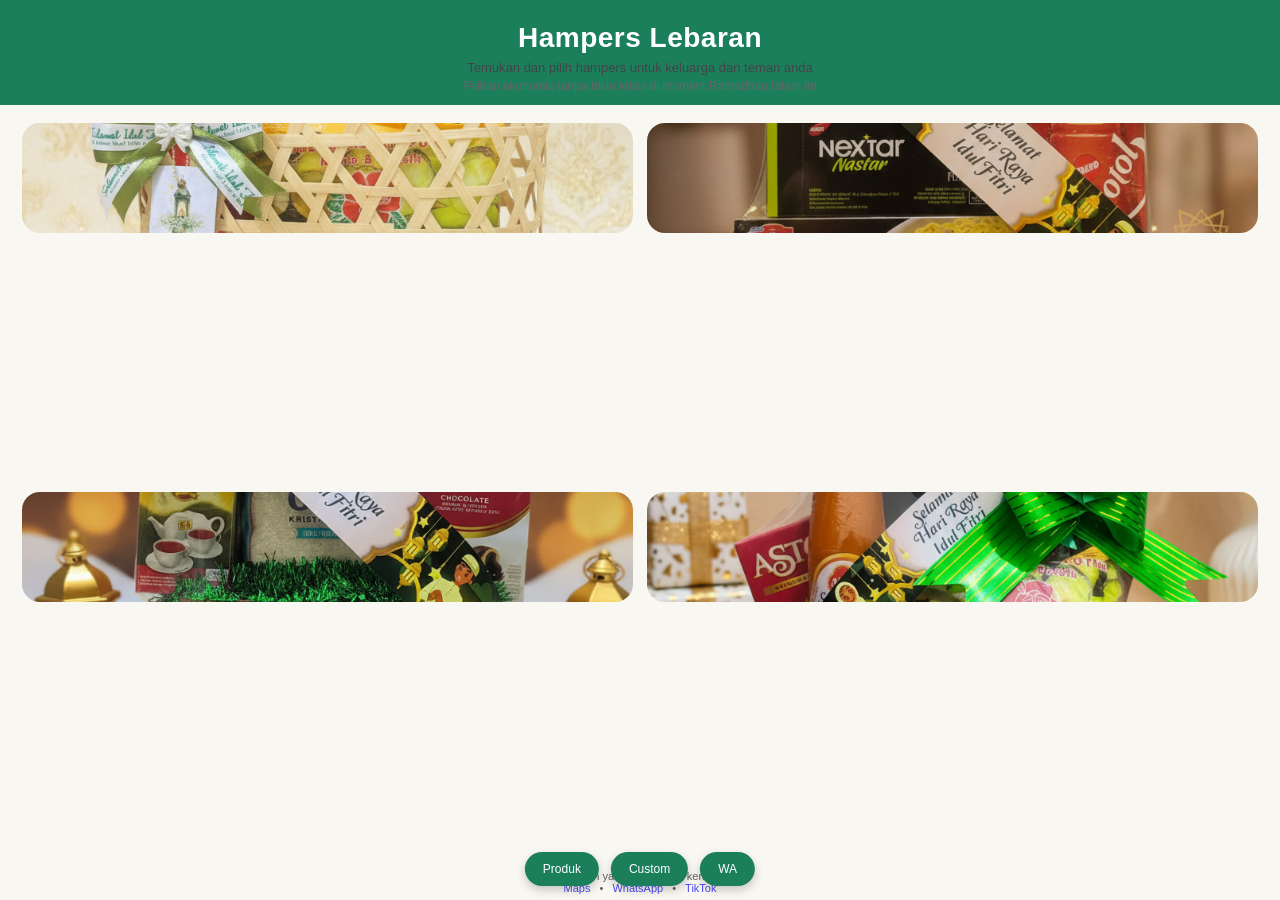
==== index.html @ 0e6c4904 "Update index.html" ====
<!DOCTYPE html>
<html lang="id">
<head>
<meta charset="UTF-8">
<meta name="viewport" content="width=device-width, initial-scale=1">
<title>Hampers Lebaran</title>
<link rel="stylesheet" href="assets/css/style.css">

<style>
/* ===== HOME EXTRA MINIMAL ===== */
.home-minimal{
min-height:100vh;
display:flex;
flex-direction:column;
background:#f9f7f2;
}

/* HEADER DOMINAN */
.hero-minimal{
text-align:center;
padding:22px 16px 12px;
}
.hero-minimal h1{
font-size:28px;
margin:0;
letter-spacing:.5px;
}
.hero-minimal h2{
font-size:13px;
font-weight:normal;
margin:6px 0 4px;
color:#444;
}
.hero-minimal p{
font-size:12px;
color:#666;
margin:0;
}

/* GRID SANGAT MINIMAL (BODY ONLY) */
.grid-minimal{
flex:1;
display:grid;
grid-template-columns:1fr 1fr;
gap:14px;
padding:18px 22px;
}
.grid-minimal .item{
height:110px;
border-radius:18px;
overflow:hidden;
background:#ddd;
}
.grid-minimal img{
width:100%;
height:100%;
object-fit:cover;
}

/* OVERLAY ZOOM */
#zoomOverlay{
position:fixed;
inset:0;
background:#000;
display:none;
align-items:center;
justify-content:center;
z-index:99;
}
#zoomOverlay img{
max-width:100%;
max-height:100%;
}

/* FLOAT ACTION */
.fab{
position:fixed;
bottom:14px;
left:50%;
transform:translateX(-50%);
display:flex;
gap:12px;
z-index:20;
}
.fab a{
background:#1b7f5c;
color:#fff;
padding:10px 18px;
border-radius:24px;
font-size:12px;
text-decoration:none;
box-shadow:0 4px 10px rgba(0,0,0,.2);
}

/* FOOTER SUPER RINGKAS */
.footer-minimal{
text-align:center;
font-size:11px;
padding:6px;
opacity:.7;
}
.footer-minimal a{
margin:0 6px;
text-decoration:none;
}
</style>
</head>

<body class="home-minimal">

<!-- HEADER -->
<header class="hero-minimal">
  <h1>Hampers Lebaran</h1>
  <h2>Temukan dan pilih hampers untuk keluarga dan teman anda</h2>
  <p>Pilihan ekonomis tanpa bikin krisis di moment Ramadhan tahun ini</p>
</header>

<!-- GRID BODY -->
<section class="grid-minimal">
  <div class="item" data-link="produk/hampers-hemat.html">
    <img src="assets/img/hampers-1.jpg" alt="Hampers Hemat">
  </div>
  <div class="item" data-link="produk/hampers-lengkap.html">
    <img src="assets/img/hampers-2.jpg" alt="Hampers Lengkap">
  </div>
  <div class="item" data-link="produk/hampers-spesial.html">
    <img src="assets/img/hampers-3.jpg" alt="Hampers Spesial">
  </div>
  <div class="item" data-link="produk/custom.html">
    <img src="assets/img/hampers-4.jpg" alt="Custom Hampers">
  </div>
</section>

<!-- FLOAT ACTION -->
<div class="fab">
  <a href="produk/hampers-hemat.html">Produk</a>
  <a href="produk/custom.html">Custom</a>
  <a href="https://wa.me/62895339847320">WA</a>
</div>

<!-- FOOTER -->
<footer class="footer-minimal">
  Pilihlah pilihan yang tepat untuk kerabat anda <br>
  <a href="LINK_MAPS">Maps</a> •
  <a href="https://wa.me/62895339847320">WhatsApp</a> •
  <a href="LINK_TIKTOK">TikTok</a>
</footer>

<!-- ZOOM OVERLAY -->
<div id="zoomOverlay">
  <img id="zoomImg">
</div>

<script>
const items = document.querySelectorAll('.grid-minimal .item');
const overlay = document.getElementById('zoomOverlay');
const zoomImg = document.getElementById('zoomImg');
let targetLink = '';

items.forEach(item => {
  item.addEventListener('click', () => {
    targetLink = item.dataset.link;
    zoomImg.src = item.querySelector('img').src;
    overlay.style.display = 'flex';
  });
});

overlay.addEventListener('click', () => {
  if (targetLink) {
    window.location.href = targetLink;
  }
});
</script>

</body>
</html>
---- assets/css/style.css ----
/* =========================
   RESET & GLOBAL
========================= */
*{
  box-sizing:border-box;
}

body{
  margin:0;
  font-family:Arial, Helvetica, sans-serif;
  background:#f9f7f2;
  color:#222;
}

/* =========================
   GLOBAL COMPONENT
========================= */
header{
  background:#1b7f5c;
  color:#fff;
  padding:20px;
  text-align:center;
}

section{
  padding:16px;
}

.card,
.product{
  background:#fff;
  padding:16px;
  border-radius:14px;
  margin-bottom:12px;
  box-shadow:0 2px 6px rgba(0,0,0,.06);
}

.price{
  font-weight:bold;
  color:#1b7f5c;
  margin:6px 0;
}

input,
textarea{
  width:100%;
  margin-top:8px;
  padding:10px;
  border-radius:10px;
  border:1px solid #ddd;
  font-size:14px;
}

button,
.cta{
  display:block;
  background:#1b7f5c;
  color:#fff;
  padding:12px;
  text-align:center;
  border-radius:12px;
  text-decoration:none;
  margin-top:10px;
  border:none;
  font-size:14px;
}

/* =========================
   FLOATING WHATSAPP
========================= */
.floating-wa{
  position:fixed;
  bottom:16px;
  right:16px;
  background:#25d366;
  color:#fff;
  padding:14px;
  border-radius:30px;
  text-decoration:none;
  font-size:18px;
  z-index:50;
}

/* =========================
   HOME (1 SCREEN)
========================= */
.home{
  height:100vh;
  display:flex;
  flex-direction:column;
  overflow:hidden;
}

/* HERO */
.hero{
  text-align:center;
  padding:10px 10px 6px;
}

.hero-img{
  width:70px;
  height:70px;
  border-radius:16px;
  object-fit:cover;
  margin:0 auto 6px;
}

.hero h1{
  font-size:20px;
  margin:4px 0;
}

.hero h2{
  font-size:13px;
  font-weight:normal;
  margin:2px 0;
}

.hero p{
  font-size:12px;
  color:#555;
  margin:4px 0;
}

.hero-actions{
  display:flex;
  justify-content:center;
  gap:10px;
  margin-top:6px;
}

.icon-btn{
  background:#1b7f5c;
  color:#fff;
  padding:6px 14px;
  border-radius:20px;
  font-size:12px;
  text-decoration:none;
}

/* GRID PRODUK */
.grid{
  flex:1;
  display:grid;
  grid-template-columns:1fr 1fr;
  grid-template-rows:1fr 1fr;
  gap:6px;
  padding:6px;
}

.card-img{
  position:relative;
  overflow:hidden;
  border-radius:14px;
}

.card-img img{
  width:100%;
  height:100%;
  object-fit:cover;
  cursor:pointer;
  transition:transform .3s ease;
}

/* =========================
   GALLERY (HALAMAN LAIN)
========================= */
.gallery{
  display:grid;
  grid-template-columns:repeat(2,1fr);
  gap:10px;
  padding:16px;
}

.img-card{
  position:relative;
  overflow:hidden;
  border-radius:14px;
}

.img-card img{
  width:100%;
  height:100%;
  object-fit:cover;
  transition:transform .3s ease;
  cursor:pointer;
}

/* ZOOM STATE */
.img-card.zoom img{
  transform:scale(1.4);
}

/* =========================
   FULLSCREEN IMAGE
========================= */
#overlay{
  position:fixed;
  inset:0;
  background:#000;
  display:none;
  align-items:center;
  justify-content:center;
  z-index:99;
}

#overlay img{
  max-width:100%;
  max-height:100%;
}

/* =========================
   FOOTER HOME
========================= */
.footer{
  text-align:center;
  font-size:11px;
  padding:6px;
}

.footer-icons a{
  margin:0 8px;
  font-size:18px;
  text-decoration:none;
}

/* =========================
   PRODUCT PAGE
========================= */
.product-header{
  text-align:center;
  padding:16px;
}

.product-header h1{
  margin:0;
  font-size:20px;
}

.product-header p{
  margin:4px 0 0;
  font-weight:bold;
  color:#1b7f5c;
}

/* =========================
   SLIDER PRODUK
========================= */
.slider{
  display:flex;
  overflow-x:auto;
  scroll-snap-type:x mandatory;
}

.slider img{
  min-width:100%;
  height:260px;
  object-fit:cover;
  scroll-snap-align:center;
}

/* =========================
   CUSTOM HAMPERS
========================= */
label{
  display:block;
  margin:6px 0;
  font-size:14px;
}
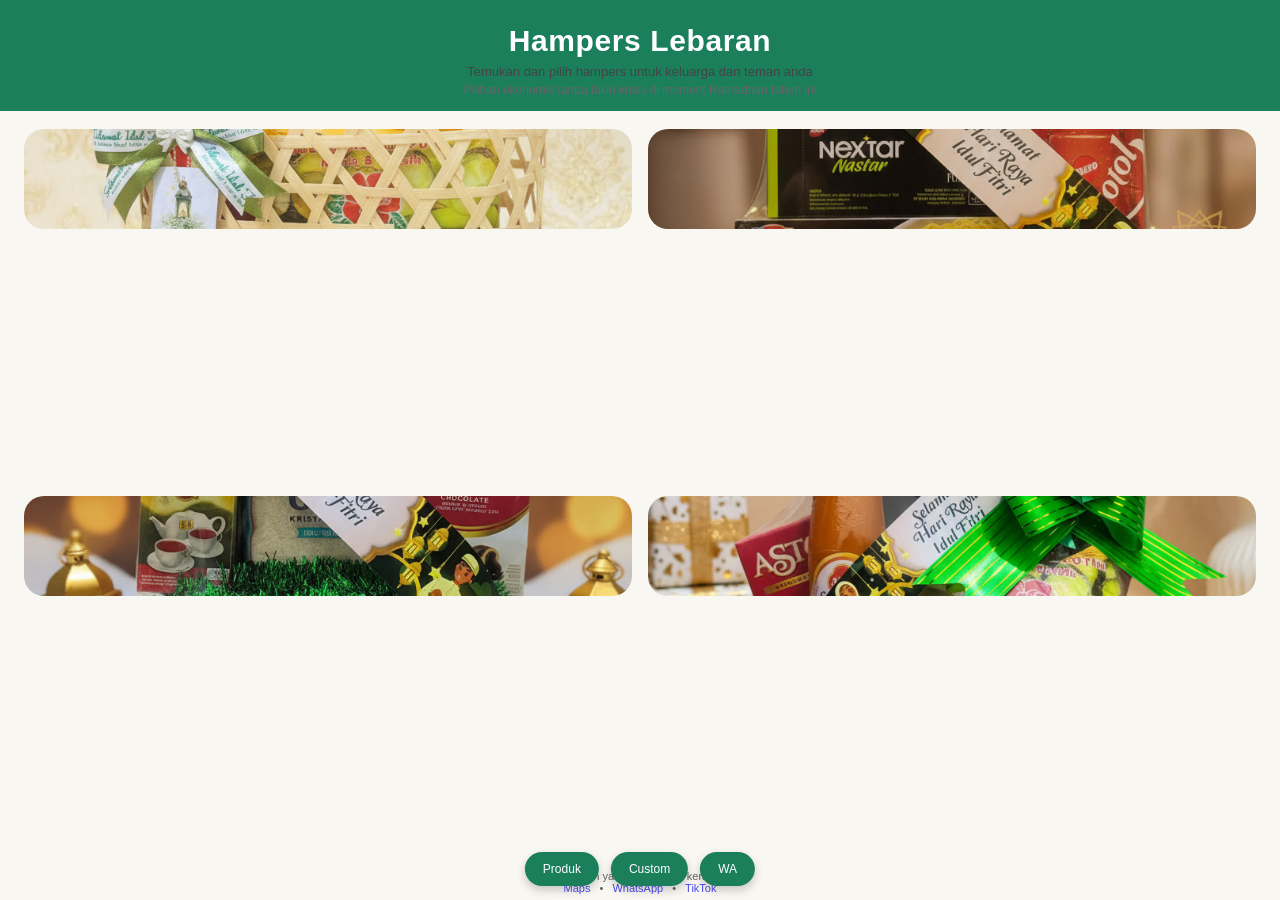
==== commit ccafbba6: "Update index.html" ====
--- a/index.html
+++ b/index.html
@@ -7,8 +7,8 @@
 <link rel="stylesheet" href="assets/css/style.css">
 
 <style>
-/* ===== HOME EXTRA MINIMAL ===== */
-.home-minimal{
+/* ===== HOME FINAL (EXTRA MINIMAL) ===== */
+.home-final{
 min-height:100vh;
 display:flex;
 flex-direction:column;
@@ -16,48 +16,48 @@
 }
 
 /* HEADER DOMINAN */
-.hero-minimal{
+.hero-final{
 text-align:center;
-padding:22px 16px 12px;
+padding:24px 16px 14px;
 }
-.hero-minimal h1{
-font-size:28px;
+.hero-final h1{
+font-size:30px;
 margin:0;
-letter-spacing:.5px;
+letter-spacing:.6px;
 }
-.hero-minimal h2{
+.hero-final h2{
 font-size:13px;
 font-weight:normal;
 margin:6px 0 4px;
 color:#444;
 }
-.hero-minimal p{
+.hero-final p{
 font-size:12px;
 color:#666;
 margin:0;
 }
 
-/* GRID SANGAT MINIMAL (BODY ONLY) */
-.grid-minimal{
+/* GRID BODY (KECIL & LEGA) */
+.grid-final{
 flex:1;
 display:grid;
 grid-template-columns:1fr 1fr;
-gap:14px;
-padding:18px 22px;
+gap:16px;
+padding:18px 24px;
 }
-.grid-minimal .item{
-height:110px;
-border-radius:18px;
+.grid-final .item{
+height:100px;
+border-radius:20px;
 overflow:hidden;
 background:#ddd;
 }
-.grid-minimal img{
+.grid-final img{
 width:100%;
 height:100%;
 object-fit:cover;
 }
 
-/* OVERLAY ZOOM */
+/* ZOOM OVERLAY */
 #zoomOverlay{
 position:fixed;
 inset:0;
@@ -92,31 +92,31 @@
 box-shadow:0 4px 10px rgba(0,0,0,.2);
 }
 
-/* FOOTER SUPER RINGKAS */
-.footer-minimal{
+/* FOOTER RINGKAS */
+.footer-final{
 text-align:center;
 font-size:11px;
 padding:6px;
 opacity:.7;
 }
-.footer-minimal a{
+.footer-final a{
 margin:0 6px;
 text-decoration:none;
 }
 </style>
 </head>
 
-<body class="home-minimal">
+<body class="home-final">
 
 <!-- HEADER -->
-<header class="hero-minimal">
+<header class="hero-final">
   <h1>Hampers Lebaran</h1>
   <h2>Temukan dan pilih hampers untuk keluarga dan teman anda</h2>
   <p>Pilihan ekonomis tanpa bikin krisis di moment Ramadhan tahun ini</p>
 </header>
 
 <!-- GRID BODY -->
-<section class="grid-minimal">
+<section class="grid-final">
   <div class="item" data-link="produk/hampers-hemat.html">
     <img src="assets/img/hampers-1.jpg" alt="Hampers Hemat">
   </div>
@@ -139,20 +139,20 @@
 </div>
 
 <!-- FOOTER -->
-<footer class="footer-minimal">
+<footer class="footer-final">
   Pilihlah pilihan yang tepat untuk kerabat anda <br>
   <a href="LINK_MAPS">Maps</a> •
   <a href="https://wa.me/62895339847320">WhatsApp</a> •
   <a href="LINK_TIKTOK">TikTok</a>
 </footer>
 
-<!-- ZOOM OVERLAY -->
+<!-- ZOOM -->
 <div id="zoomOverlay">
   <img id="zoomImg">
 </div>
 
 <script>
-const items = document.querySelectorAll('.grid-minimal .item');
+const items = document.querySelectorAll('.grid-final .item');
 const overlay = document.getElementById('zoomOverlay');
 const zoomImg = document.getElementById('zoomImg');
 let targetLink = '';
@@ -166,9 +166,7 @@
 });
 
 overlay.addEventListener('click', () => {
-  if (targetLink) {
-    window.location.href = targetLink;
-  }
+  if (targetLink) window.location.href = targetLink;
 });
 </script>
 
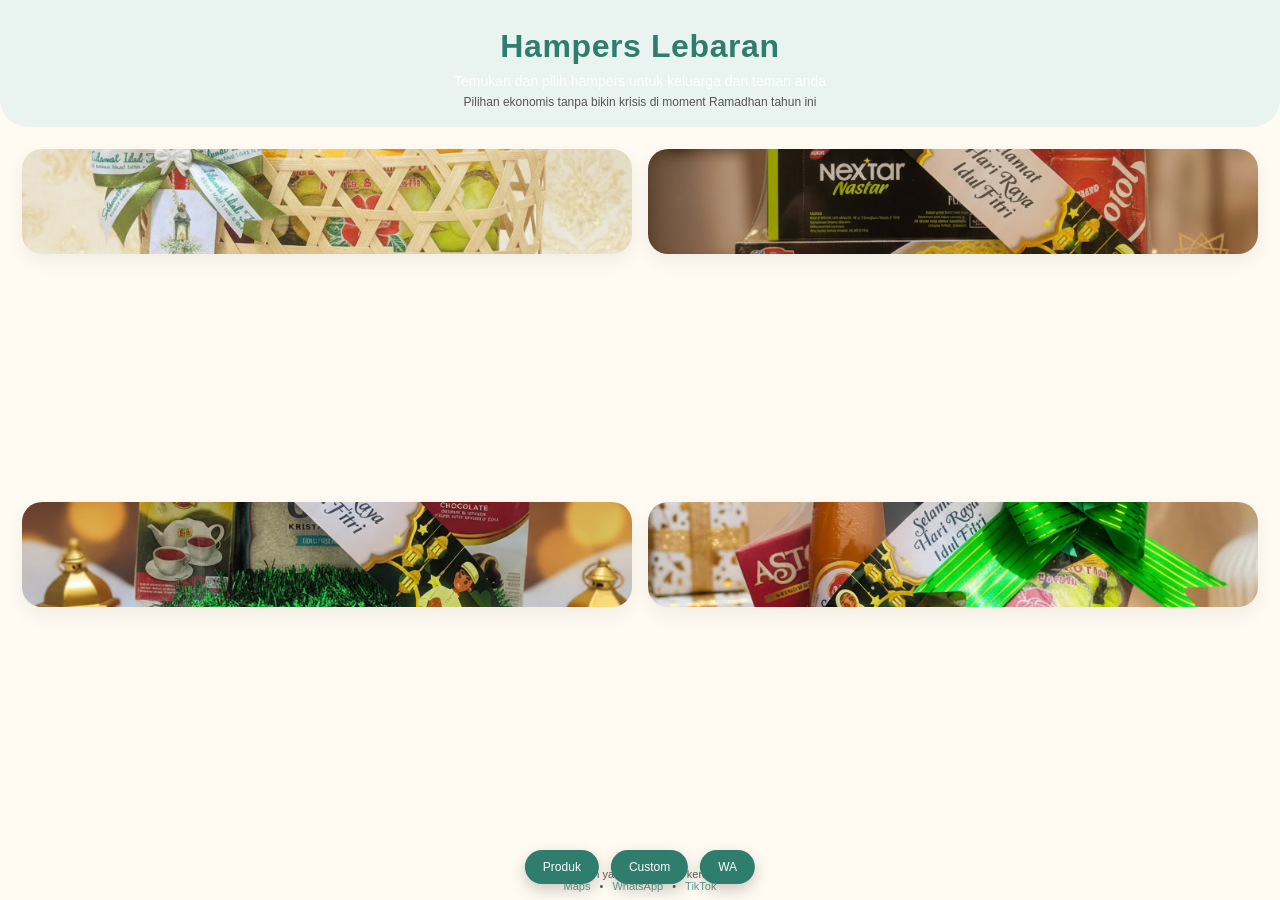
==== commit bd403a9a: "Update index.html" ====
--- a/index.html
+++ b/index.html
@@ -7,116 +7,144 @@
 <link rel="stylesheet" href="assets/css/style.css">
 
 <style>
-/* ===== HOME FINAL (EXTRA MINIMAL) ===== */
-.home-final{
-min-height:100vh;
-display:flex;
-flex-direction:column;
-background:#f9f7f2;
-}
-
-/* HEADER DOMINAN */
-.hero-final{
-text-align:center;
-padding:24px 16px 14px;
-}
-.hero-final h1{
-font-size:30px;
-margin:0;
-letter-spacing:.6px;
-}
-.hero-final h2{
-font-size:13px;
-font-weight:normal;
-margin:6px 0 4px;
-color:#444;
-}
-.hero-final p{
-font-size:12px;
-color:#666;
-margin:0;
-}
-
-/* GRID BODY (KECIL & LEGA) */
-.grid-final{
-flex:1;
-display:grid;
-grid-template-columns:1fr 1fr;
-gap:16px;
-padding:18px 24px;
-}
-.grid-final .item{
-height:100px;
-border-radius:20px;
-overflow:hidden;
-background:#ddd;
-}
-.grid-final img{
-width:100%;
-height:100%;
-object-fit:cover;
-}
-
-/* ZOOM OVERLAY */
+/* ===== THEME COLOR ===== */
+:root{
+  --green:#2f7d6d;
+  --green-soft:#e9f3ef;
+  --cream:#fffaf2;
+  --text:#2b2b2b;
+}
+
+/* ===== HOME LAYOUT ===== */
+body{
+  margin:0;
+  background:var(--cream);
+  color:var(--text);
+}
+
+.home-lebaran{
+  min-height:100vh;
+  display:flex;
+  flex-direction:column;
+}
+
+/* ===== HEADER ===== */
+.hero-lebaran{
+  background:var(--green-soft);
+  text-align:center;
+  padding:28px 18px 18px;
+  border-bottom-left-radius:28px;
+  border-bottom-right-radius:28px;
+}
+
+.hero-lebaran h1{
+  font-size:32px;
+  margin:0;
+  color:var(--green);
+  letter-spacing:.6px;
+}
+
+.hero-lebaran h2{
+  font-size:14px;
+  font-weight:normal;
+  margin:8px 0 6px;
+}
+
+.hero-lebaran p{
+  font-size:12px;
+  color:#555;
+  margin:0;
+}
+
+/* ===== GRID BODY ===== */
+.grid-lebaran{
+  flex:1;
+  display:grid;
+  grid-template-columns:1fr 1fr;
+  gap:16px;
+  padding:22px;
+}
+
+.grid-lebaran .item{
+  height:105px;
+  background:#fff;
+  border-radius:20px;
+  overflow:hidden;
+  box-shadow:0 8px 20px rgba(0,0,0,.06);
+}
+
+.grid-lebaran img{
+  width:100%;
+  height:100%;
+  object-fit:cover;
+}
+
+/* ===== FLOAT ACTION ===== */
+.fab{
+  position:fixed;
+  bottom:16px;
+  left:50%;
+  transform:translateX(-50%);
+  display:flex;
+  gap:12px;
+  z-index:20;
+}
+
+.fab a{
+  background:var(--green);
+  color:#fff;
+  padding:10px 18px;
+  border-radius:24px;
+  font-size:12px;
+  text-decoration:none;
+  box-shadow:0 6px 16px rgba(0,0,0,.2);
+}
+
+/* ===== FOOTER ===== */
+.footer-lebaran{
+  text-align:center;
+  font-size:11px;
+  padding:8px;
+  opacity:.75;
+}
+
+.footer-lebaran a{
+  margin:0 6px;
+  text-decoration:none;
+  color:var(--green);
+}
+
+/* ===== ZOOM OVERLAY ===== */
 #zoomOverlay{
-position:fixed;
-inset:0;
-background:#000;
-display:none;
-align-items:center;
-justify-content:center;
-z-index:99;
-}
+  position:fixed;
+  inset:0;
+  background:#000;
+  display:none;
+  align-items:center;
+  justify-content:center;
+  z-index:99;
+}
+
 #zoomOverlay img{
-max-width:100%;
-max-height:100%;
-}
-
-/* FLOAT ACTION */
-.fab{
-position:fixed;
-bottom:14px;
-left:50%;
-transform:translateX(-50%);
-display:flex;
-gap:12px;
-z-index:20;
-}
-.fab a{
-background:#1b7f5c;
-color:#fff;
-padding:10px 18px;
-border-radius:24px;
-font-size:12px;
-text-decoration:none;
-box-shadow:0 4px 10px rgba(0,0,0,.2);
-}
-
-/* FOOTER RINGKAS */
-.footer-final{
-text-align:center;
-font-size:11px;
-padding:6px;
-opacity:.7;
-}
-.footer-final a{
-margin:0 6px;
-text-decoration:none;
+  max-width:100%;
+  max-height:100%;
 }
 </style>
 </head>
 
-<body class="home-final">
+<body>
+
+<div class="home-lebaran">
 
 <!-- HEADER -->
-<header class="hero-final">
+<header class="hero-lebaran">
   <h1>Hampers Lebaran</h1>
   <h2>Temukan dan pilih hampers untuk keluarga dan teman anda</h2>
   <p>Pilihan ekonomis tanpa bikin krisis di moment Ramadhan tahun ini</p>
 </header>
 
-<!-- GRID BODY -->
-<section class="grid-final">
+<!-- GRID PRODUK -->
+<section class="grid-lebaran">
   <div class="item" data-link="produk/hampers-hemat.html">
     <img src="assets/img/hampers-1.jpg" alt="Hampers Hemat">
   </div>
@@ -131,7 +159,7 @@
   </div>
 </section>
 
-<!-- FLOAT ACTION -->
+<!-- FLOAT BUTTON -->
 <div class="fab">
   <a href="produk/hampers-hemat.html">Produk</a>
   <a href="produk/custom.html">Custom</a>
@@ -139,20 +167,22 @@
 </div>
 
 <!-- FOOTER -->
-<footer class="footer-final">
+<footer class="footer-lebaran">
   Pilihlah pilihan yang tepat untuk kerabat anda <br>
   <a href="LINK_MAPS">Maps</a> •
   <a href="https://wa.me/62895339847320">WhatsApp</a> •
   <a href="LINK_TIKTOK">TikTok</a>
 </footer>
 
+</div>
+
 <!-- ZOOM -->
 <div id="zoomOverlay">
   <img id="zoomImg">
 </div>
 
 <script>
-const items = document.querySelectorAll('.grid-final .item');
+const items = document.querySelectorAll('.grid-lebaran .item');
 const overlay = document.getElementById('zoomOverlay');
 const zoomImg = document.getElementById('zoomImg');
 let targetLink = '';
@@ -166,7 +196,7 @@
 });
 
 overlay.addEventListener('click', () => {
-  if (targetLink) window.location.href = targetLink;
+  if(targetLink) window.location.href = targetLink;
 });
 </script>
 
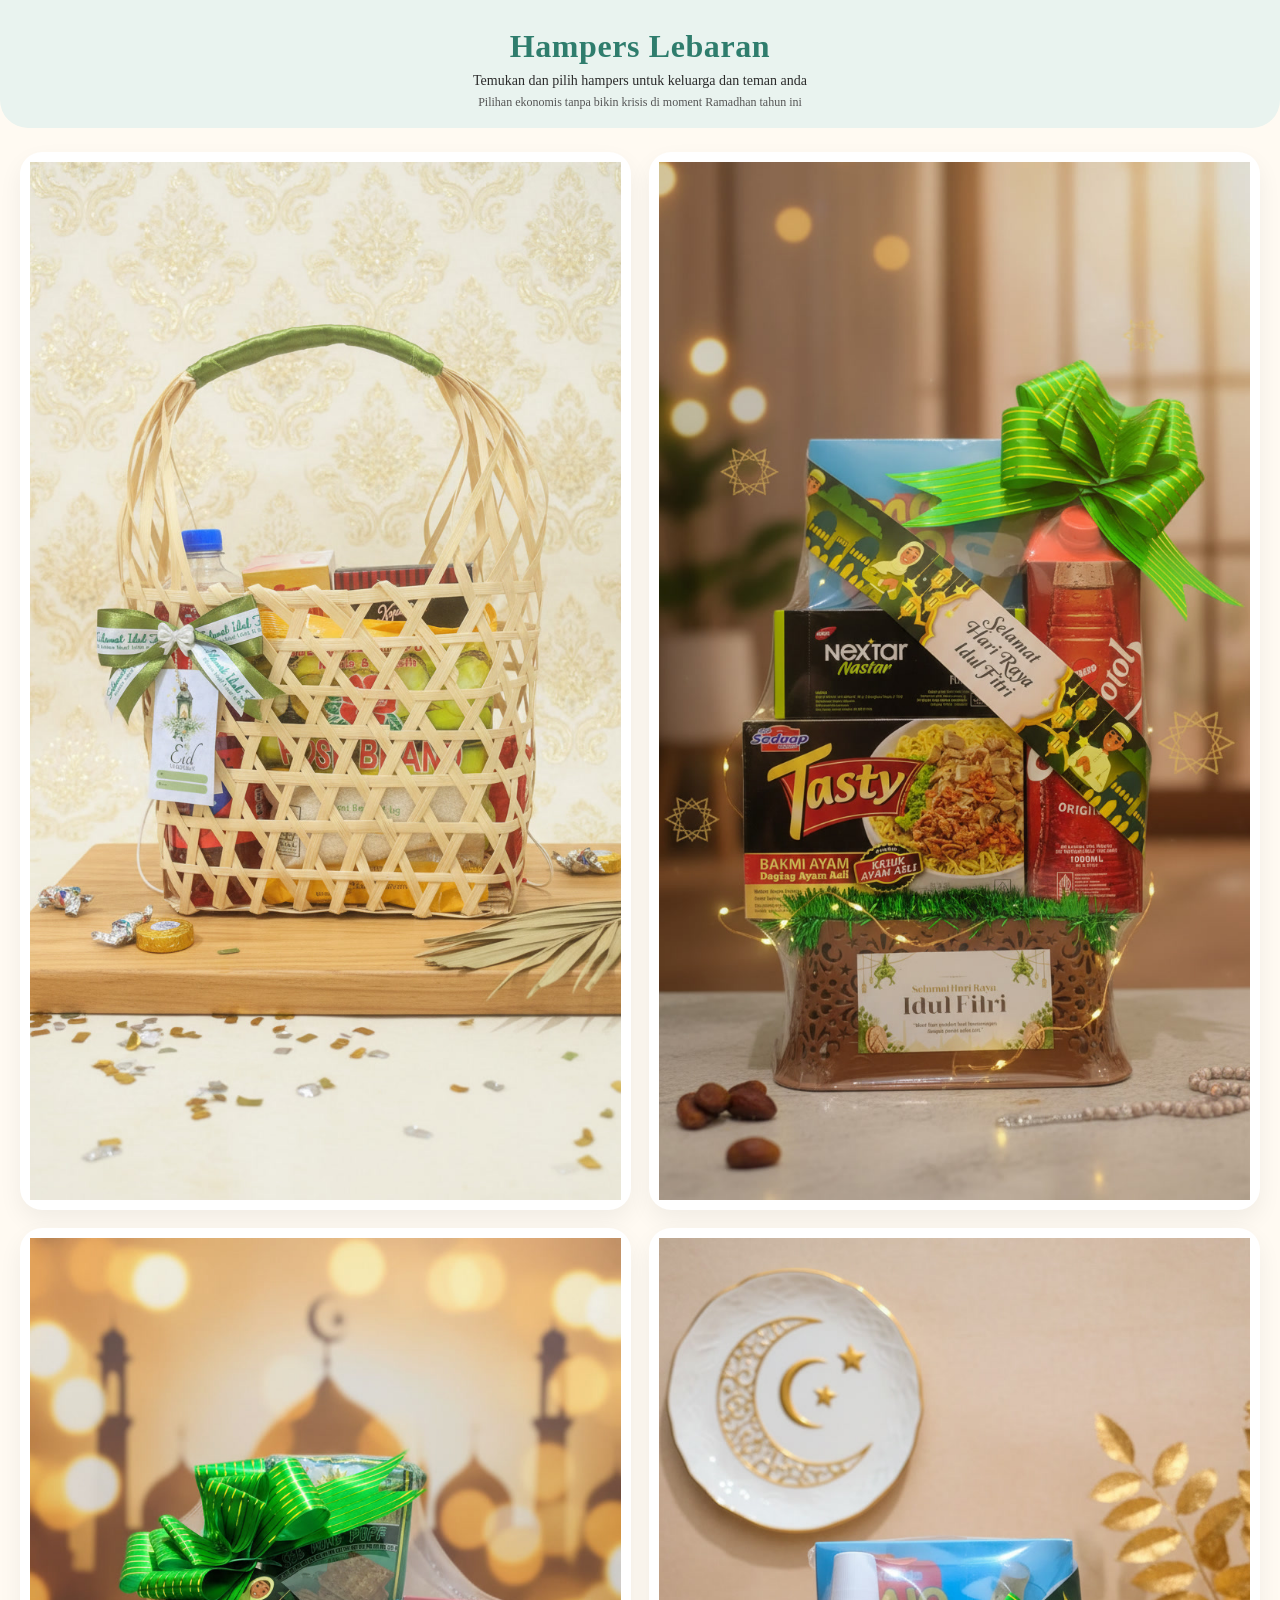
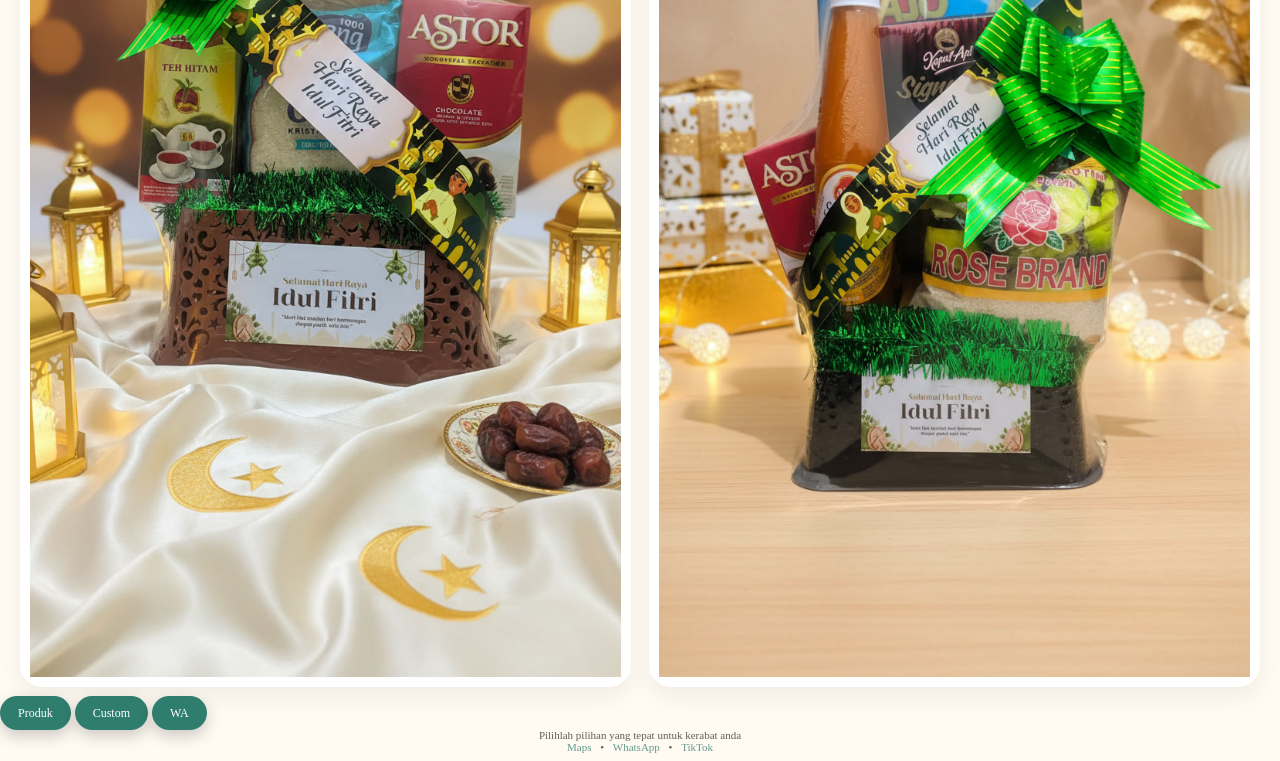
==== commit d1236ce8: "Update index.html" ====
--- a/index.html
+++ b/index.html
@@ -57,27 +57,33 @@
 }
 
 /* ===== GRID BODY ===== */
-.grid-lebaran{
-  flex:1;
-  display:grid;
-  grid-template-columns:1fr 1fr;
-  gap:16px;
-  padding:22px;
-}
-
-.grid-lebaran .item{
-  height:105px;
-  background:#fff;
-  border-radius:20px;
-  overflow:hidden;
-  box-shadow:0 8px 20px rgba(0,0,0,.06);
-}
-
-.grid-lebaran img{
-  width:100%;
-  height:100%;
-  object-fit:cover;
-}
+<section class="grid-lebaran">
+
+  <div class="item" data-link="produk/hampers-hemat.html">
+    <div class="thumb">
+      <img src="assets/img/hampers-1.jpg" alt="Hampers Hemat">
+    </div>
+  </div>
+
+  <div class="item" data-link="produk/hampers-lengkap.html">
+    <div class="thumb">
+      <img src="assets/img/hampers-2.jpg" alt="Hampers Lengkap">
+    </div>
+  </div>
+
+  <div class="item" data-link="produk/hampers-spesial.html">
+    <div class="thumb">
+      <img src="assets/img/hampers-3.jpg" alt="Hampers Spesial">
+    </div>
+  </div>
+
+  <div class="item" data-link="produk/custom.html">
+    <div class="thumb">
+      <img src="assets/img/hampers-4.jpg" alt="Custom Hampers">
+    </div>
+  </div>
+
+</section>
 
 /* ===== FLOAT ACTION ===== */
 .fab{
--- a/assets/css/style.css
+++ b/assets/css/style.css
@@ -1,269 +1,29 @@
-/* =========================
-   RESET & GLOBAL
-========================= */
-*{
-  box-sizing:border-box;
-}
-
-body{
-  margin:0;
-  font-family:Arial, Helvetica, sans-serif;
-  background:#f9f7f2;
-  color:#222;
-}
-
-/* =========================
-   GLOBAL COMPONENT
-========================= */
-header{
-  background:#1b7f5c;
-  color:#fff;
-  padding:20px;
-  text-align:center;
-}
-
-section{
-  padding:16px;
-}
-
-.card,
-.product{
-  background:#fff;
-  padding:16px;
-  border-radius:14px;
-  margin-bottom:12px;
-  box-shadow:0 2px 6px rgba(0,0,0,.06);
-}
-
-.price{
-  font-weight:bold;
-  color:#1b7f5c;
-  margin:6px 0;
-}
-
-input,
-textarea{
-  width:100%;
-  margin-top:8px;
-  padding:10px;
-  border-radius:10px;
-  border:1px solid #ddd;
-  font-size:14px;
-}
-
-button,
-.cta{
-  display:block;
-  background:#1b7f5c;
-  color:#fff;
-  padding:12px;
-  text-align:center;
-  border-radius:12px;
-  text-decoration:none;
-  margin-top:10px;
-  border:none;
-  font-size:14px;
-}
-
-/* =========================
-   FLOATING WHATSAPP
-========================= */
-.floating-wa{
-  position:fixed;
-  bottom:16px;
-  right:16px;
-  background:#25d366;
-  color:#fff;
-  padding:14px;
-  border-radius:30px;
-  text-decoration:none;
-  font-size:18px;
-  z-index:50;
-}
-
-/* =========================
-   HOME (1 SCREEN)
-========================= */
-.home{
-  height:100vh;
-  display:flex;
-  flex-direction:column;
-  overflow:hidden;
-}
-
-/* HERO */
-.hero{
-  text-align:center;
-  padding:10px 10px 6px;
-}
-
-.hero-img{
-  width:70px;
-  height:70px;
-  border-radius:16px;
-  object-fit:cover;
-  margin:0 auto 6px;
-}
-
-.hero h1{
-  font-size:20px;
-  margin:4px 0;
-}
-
-.hero h2{
-  font-size:13px;
-  font-weight:normal;
-  margin:2px 0;
-}
-
-.hero p{
-  font-size:12px;
-  color:#555;
-  margin:4px 0;
-}
-
-.hero-actions{
-  display:flex;
-  justify-content:center;
-  gap:10px;
-  margin-top:6px;
-}
-
-.icon-btn{
-  background:#1b7f5c;
-  color:#fff;
-  padding:6px 14px;
-  border-radius:20px;
-  font-size:12px;
-  text-decoration:none;
-}
-
-/* GRID PRODUK */
-.grid{
+/* ===== GRID MASKOOLIN STYLE ===== */
+.grid-lebaran{
   flex:1;
   display:grid;
   grid-template-columns:1fr 1fr;
-  grid-template-rows:1fr 1fr;
-  gap:6px;
-  padding:6px;
+  gap:18px;
+  padding:24px 20px 16px;
 }
 
-.card-img{
-  position:relative;
-  overflow:hidden;
-  border-radius:14px;
+.grid-lebaran .item{
+  background:#ffffff;
+  border-radius:22px;
+  padding:10px;
+  box-shadow:0 10px 24px rgba(0,0,0,.06);
 }
 
-.card-img img{
+.grid-lebaran .thumb{
+  width:100%;
+  height:78px;           /* PENTING: pendek & rapi */
+  border-radius:16px;
+  overflow:hidden;
+  background:#f2f2f2;
+}
+
+.grid-lebaran img{
   width:100%;
   height:100%;
   object-fit:cover;
-  cursor:pointer;
-  transition:transform .3s ease;
 }
-
-/* =========================
-   GALLERY (HALAMAN LAIN)
-========================= */
-.gallery{
-  display:grid;
-  grid-template-columns:repeat(2,1fr);
-  gap:10px;
-  padding:16px;
-}
-
-.img-card{
-  position:relative;
-  overflow:hidden;
-  border-radius:14px;
-}
-
-.img-card img{
-  width:100%;
-  height:100%;
-  object-fit:cover;
-  transition:transform .3s ease;
-  cursor:pointer;
-}
-
-/* ZOOM STATE */
-.img-card.zoom img{
-  transform:scale(1.4);
-}
-
-/* =========================
-   FULLSCREEN IMAGE
-========================= */
-#overlay{
-  position:fixed;
-  inset:0;
-  background:#000;
-  display:none;
-  align-items:center;
-  justify-content:center;
-  z-index:99;
-}
-
-#overlay img{
-  max-width:100%;
-  max-height:100%;
-}
-
-/* =========================
-   FOOTER HOME
-========================= */
-.footer{
-  text-align:center;
-  font-size:11px;
-  padding:6px;
-}
-
-.footer-icons a{
-  margin:0 8px;
-  font-size:18px;
-  text-decoration:none;
-}
-
-/* =========================
-   PRODUCT PAGE
-========================= */
-.product-header{
-  text-align:center;
-  padding:16px;
-}
-
-.product-header h1{
-  margin:0;
-  font-size:20px;
-}
-
-.product-header p{
-  margin:4px 0 0;
-  font-weight:bold;
-  color:#1b7f5c;
-}
-
-/* =========================
-   SLIDER PRODUK
-========================= */
-.slider{
-  display:flex;
-  overflow-x:auto;
-  scroll-snap-type:x mandatory;
-}
-
-.slider img{
-  min-width:100%;
-  height:260px;
-  object-fit:cover;
-  scroll-snap-align:center;
-}
-
-/* =========================
-   CUSTOM HAMPERS
-========================= */
-label{
-  display:block;
-  margin:6px 0;
-  font-size:14px;
-}
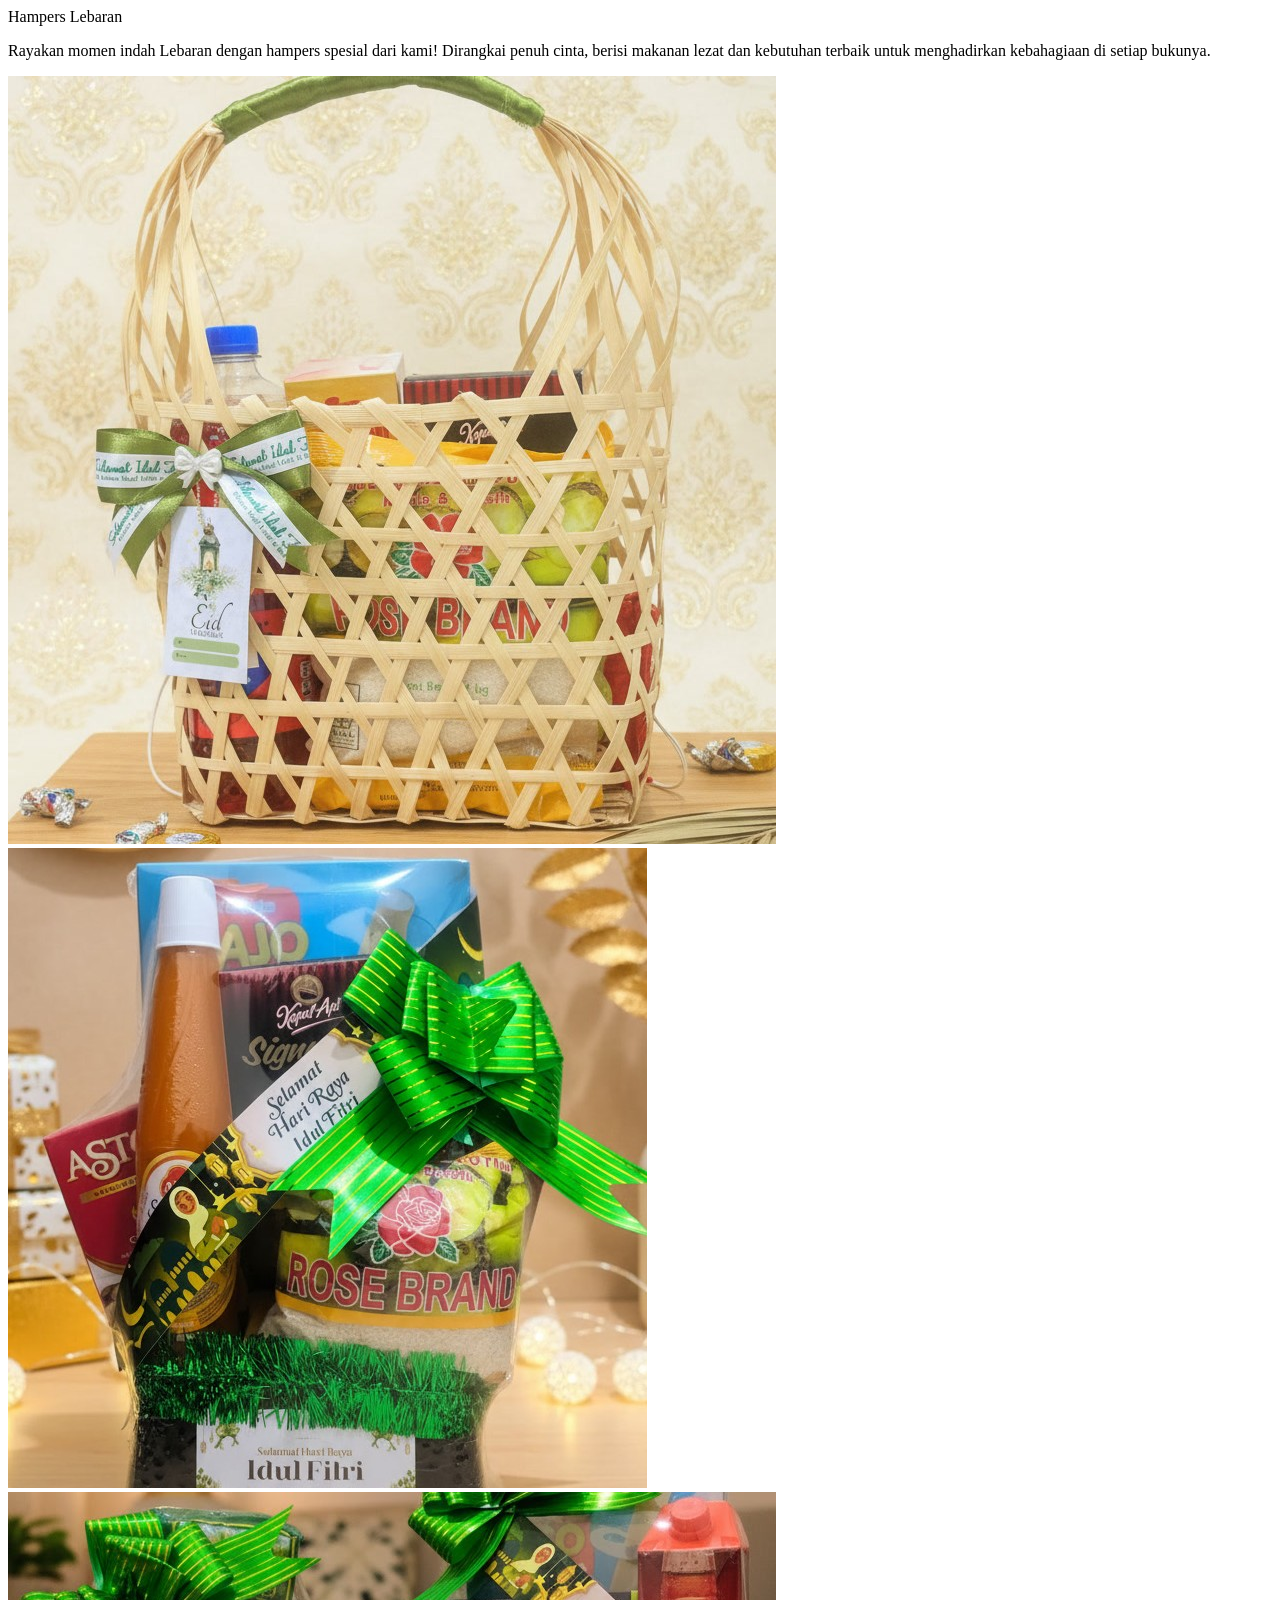
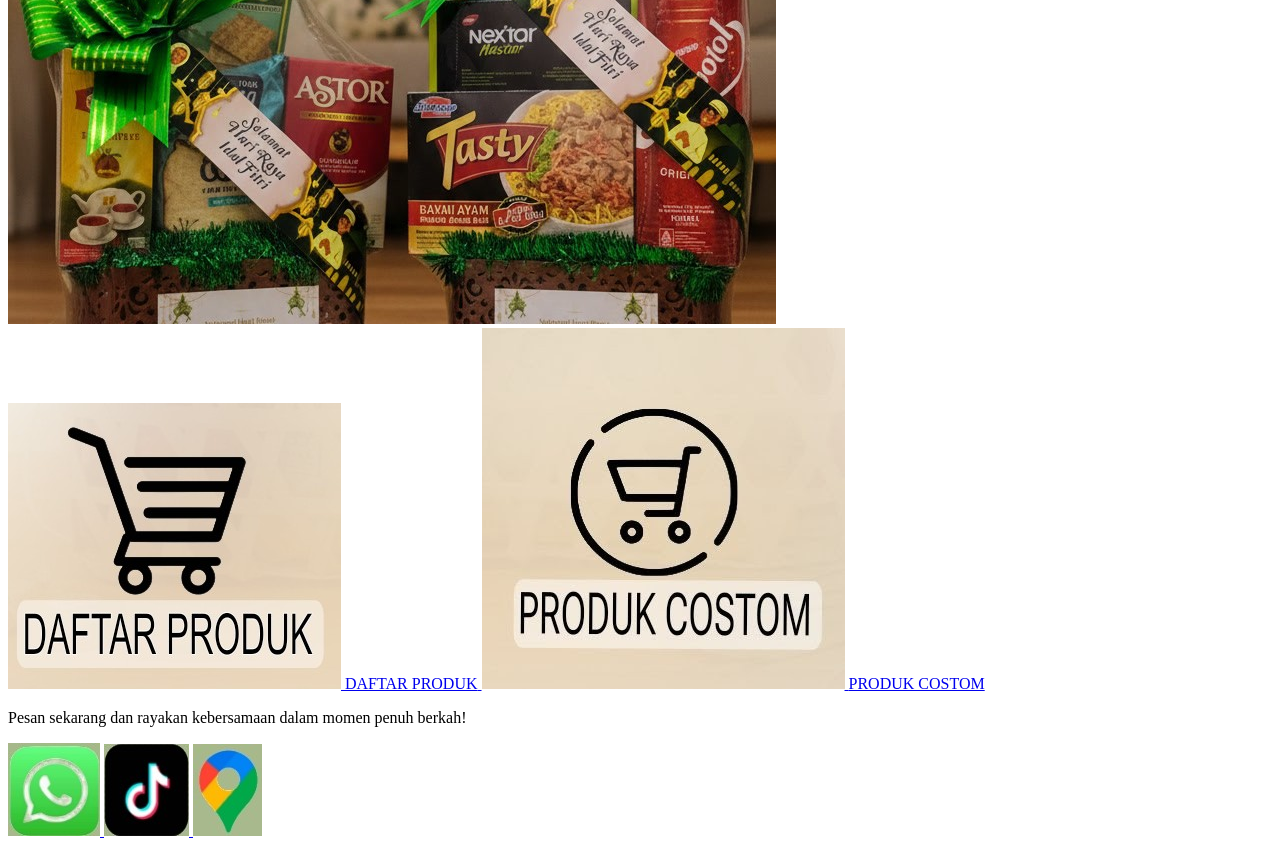
==== commit b938e27f: "Update index.html" ====
--- a/index.html
+++ b/index.html
@@ -1,210 +1,69 @@
 <!DOCTYPE html>
 <html lang="id">
 <head>
-<meta charset="UTF-8">
-<meta name="viewport" content="width=device-width, initial-scale=1">
-<title>Hampers Lebaran</title>
-<link rel="stylesheet" href="assets/css/style.css">
+  <meta charset="UTF-8">
+  <title>Hampers Lebaran</title>
+  <meta name="viewport" content="width=device-width, initial-scale=1.0">
+  <link rel="stylesheet" href="assets/css/style.css">
+</head>
+<body>
 
-<style>
-/* ===== THEME COLOR ===== */
-:root{
-  --green:#2f7d6d;
-  --green-soft:#e9f3ef;
-  --cream:#fffaf2;
-  --text:#2b2b2b;
-}
+<div class="container">
 
-/* ===== HOME LAYOUT ===== */
-body{
-  margin:0;
-  background:var(--cream);
-  color:var(--text);
-}
-
-.home-lebaran{
-  min-height:100vh;
-  display:flex;
-  flex-direction:column;
-}
-
-/* ===== HEADER ===== */
-.hero-lebaran{
-  background:var(--green-soft);
-  text-align:center;
-  padding:28px 18px 18px;
-  border-bottom-left-radius:28px;
-  border-bottom-right-radius:28px;
-}
-
-.hero-lebaran h1{
-  font-size:32px;
-  margin:0;
-  color:var(--green);
-  letter-spacing:.6px;
-}
-
-.hero-lebaran h2{
-  font-size:14px;
-  font-weight:normal;
-  margin:8px 0 6px;
-}
-
-.hero-lebaran p{
-  font-size:12px;
-  color:#555;
-  margin:0;
-}
-
-/* ===== GRID BODY ===== */
-<section class="grid-lebaran">
-
-  <div class="item" data-link="produk/hampers-hemat.html">
-    <div class="thumb">
-      <img src="assets/img/hampers-1.jpg" alt="Hampers Hemat">
-    </div>
+  <!-- HEADER -->
+  <div class="header">
+    Hampers Lebaran
   </div>
 
-  <div class="item" data-link="produk/hampers-lengkap.html">
-    <div class="thumb">
-      <img src="assets/img/hampers-2.jpg" alt="Hampers Lengkap">
-    </div>
+  <!-- DESKRIPSI -->
+  <p class="desc">
+    Rayakan momen indah Lebaran dengan hampers spesial dari kami!  
+    Dirangkai penuh cinta, berisi makanan lezat dan kebutuhan terbaik
+    untuk menghadirkan kebahagiaan di setiap bukunya.
+  </p>
+
+  <!-- GRID GAMBAR -->
+  <div class="gallery">
+    <img src="assets/img/home/1.jpg" alt="Hampers 1">
+    <img src="assets/img/home/2.jpg" alt="Hampers 2">
   </div>
 
-  <div class="item" data-link="produk/hampers-spesial.html">
-    <div class="thumb">
-      <img src="assets/img/hampers-3.jpg" alt="Hampers Spesial">
-    </div>
+  <div class="gallery-big">
+    <img src="assets/img/home/3.jpg" alt="Hampers Besar">
   </div>
 
-  <div class="item" data-link="produk/custom.html">
-    <div class="thumb">
-      <img src="assets/img/hampers-4.jpg" alt="Custom Hampers">
-    </div>
+  <!-- MENU -->
+  <div class="menu">
+    <a href="daftar-produk.html" class="menu-item">
+      <img src="assets/img/home/daftar.jpg">
+      <span>DAFTAR PRODUK</span>
+    </a>
+
+    <a href="produk-costom.html" class="menu-item">
+      <img src="assets/img/home/produkcostom.jpg">
+      <span>PRODUK COSTOM</span>
+    </a>
   </div>
 
-</section>
+  <!-- CTA -->
+  <p class="cta">
+    Pesan sekarang dan rayakan kebersamaan dalam momen penuh berkah!
+  </p>
 
-/* ===== FLOAT ACTION ===== */
-.fab{
-  position:fixed;
-  bottom:16px;
-  left:50%;
-  transform:translateX(-50%);
-  display:flex;
-  gap:12px;
-  z-index:20;
-}
-
-.fab a{
-  background:var(--green);
-  color:#fff;
-  padding:10px 18px;
-  border-radius:24px;
-  font-size:12px;
-  text-decoration:none;
-  box-shadow:0 6px 16px rgba(0,0,0,.2);
-}
-
-/* ===== FOOTER ===== */
-.footer-lebaran{
-  text-align:center;
-  font-size:11px;
-  padding:8px;
-  opacity:.75;
-}
-
-.footer-lebaran a{
-  margin:0 6px;
-  text-decoration:none;
-  color:var(--green);
-}
-
-/* ===== ZOOM OVERLAY ===== */
-#zoomOverlay{
-  position:fixed;
-  inset:0;
-  background:#000;
-  display:none;
-  align-items:center;
-  justify-content:center;
-  z-index:99;
-}
-
-#zoomOverlay img{
-  max-width:100%;
-  max-height:100%;
-}
-</style>
-</head>
-
-<body>
-
-<div class="home-lebaran">
-
-<!-- HEADER -->
-<header class="hero-lebaran">
-  <h1>Hampers Lebaran</h1>
-  <h2>Temukan dan pilih hampers untuk keluarga dan teman anda</h2>
-  <p>Pilihan ekonomis tanpa bikin krisis di moment Ramadhan tahun ini</p>
-</header>
-
-<!-- GRID PRODUK -->
-<section class="grid-lebaran">
-  <div class="item" data-link="produk/hampers-hemat.html">
-    <img src="assets/img/hampers-1.jpg" alt="Hampers Hemat">
+  <!-- SOSIAL -->
+  <div class="social">
+    <a href="https://wa.me/62895339847320" target="_blank">
+      <img src="assets/img/home/wa.jpg">
+    </a>
+    <a href="https://www.tiktok.com/@usernamekamu" target="_blank">
+      <img src="assets/img/home/tik.jpg">
+    </a>
+    <a href="https://maps.google.com/?q=lokasikamu" target="_blank">
+      <img src="assets/img/home/maps.jpg">
+    </a>
   </div>
-  <div class="item" data-link="produk/hampers-lengkap.html">
-    <img src="assets/img/hampers-2.jpg" alt="Hampers Lengkap">
-  </div>
-  <div class="item" data-link="produk/hampers-spesial.html">
-    <img src="assets/img/hampers-3.jpg" alt="Hampers Spesial">
-  </div>
-  <div class="item" data-link="produk/custom.html">
-    <img src="assets/img/hampers-4.jpg" alt="Custom Hampers">
-  </div>
-</section>
-
-<!-- FLOAT BUTTON -->
-<div class="fab">
-  <a href="produk/hampers-hemat.html">Produk</a>
-  <a href="produk/custom.html">Custom</a>
-  <a href="https://wa.me/62895339847320">WA</a>
-</div>
-
-<!-- FOOTER -->
-<footer class="footer-lebaran">
-  Pilihlah pilihan yang tepat untuk kerabat anda <br>
-  <a href="LINK_MAPS">Maps</a> •
-  <a href="https://wa.me/62895339847320">WhatsApp</a> •
-  <a href="LINK_TIKTOK">TikTok</a>
-</footer>
 
 </div>
 
-<!-- ZOOM -->
-<div id="zoomOverlay">
-  <img id="zoomImg">
-</div>
-
-<script>
-const items = document.querySelectorAll('.grid-lebaran .item');
-const overlay = document.getElementById('zoomOverlay');
-const zoomImg = document.getElementById('zoomImg');
-let targetLink = '';
-
-items.forEach(item => {
-  item.addEventListener('click', () => {
-    targetLink = item.dataset.link;
-    zoomImg.src = item.querySelector('img').src;
-    overlay.style.display = 'flex';
-  });
-});
-
-overlay.addEventListener('click', () => {
-  if(targetLink) window.location.href = targetLink;
-});
-</script>
-
 </body>
 </html>
--- a/assets/css/style.css
+++ b/assets/css/style.css
@@ -1,29 +1,40 @@
-/* ===== GRID MASKOOLIN STYLE ===== */
+/* ===== GRID FINAL REFINED (MASKOOLIN STYLE) ===== */
 .grid-lebaran{
   flex:1;
   display:grid;
   grid-template-columns:1fr 1fr;
-  gap:18px;
-  padding:24px 20px 16px;
+  gap:20px;
+  padding:26px 22px 18px;
 }
 
+/* KARTU */
 .grid-lebaran .item{
   background:#ffffff;
   border-radius:22px;
-  padding:10px;
-  box-shadow:0 10px 24px rgba(0,0,0,.06);
+  padding:12px;
+  box-shadow:
+    0 8px 18px rgba(0,0,0,.05),
+    inset 0 0 0 1px #f0f0f0;
+  transition:transform .2s ease;
 }
 
+/* FRAME FOTO */
 .grid-lebaran .thumb{
   width:100%;
-  height:78px;           /* PENTING: pendek & rapi */
+  height:72px; 
   border-radius:16px;
   overflow:hidden;
-  background:#f2f2f2;
+  background:#f5f5f5;
 }
 
+/* GAMBAR */
 .grid-lebaran img{
   width:100%;
   height:100%;
   object-fit:cover;
 }
+
+/* HOVER / TAP FEEL (HALUS) */
+.grid-lebaran .item:active{
+  transform:scale(.98);
+}
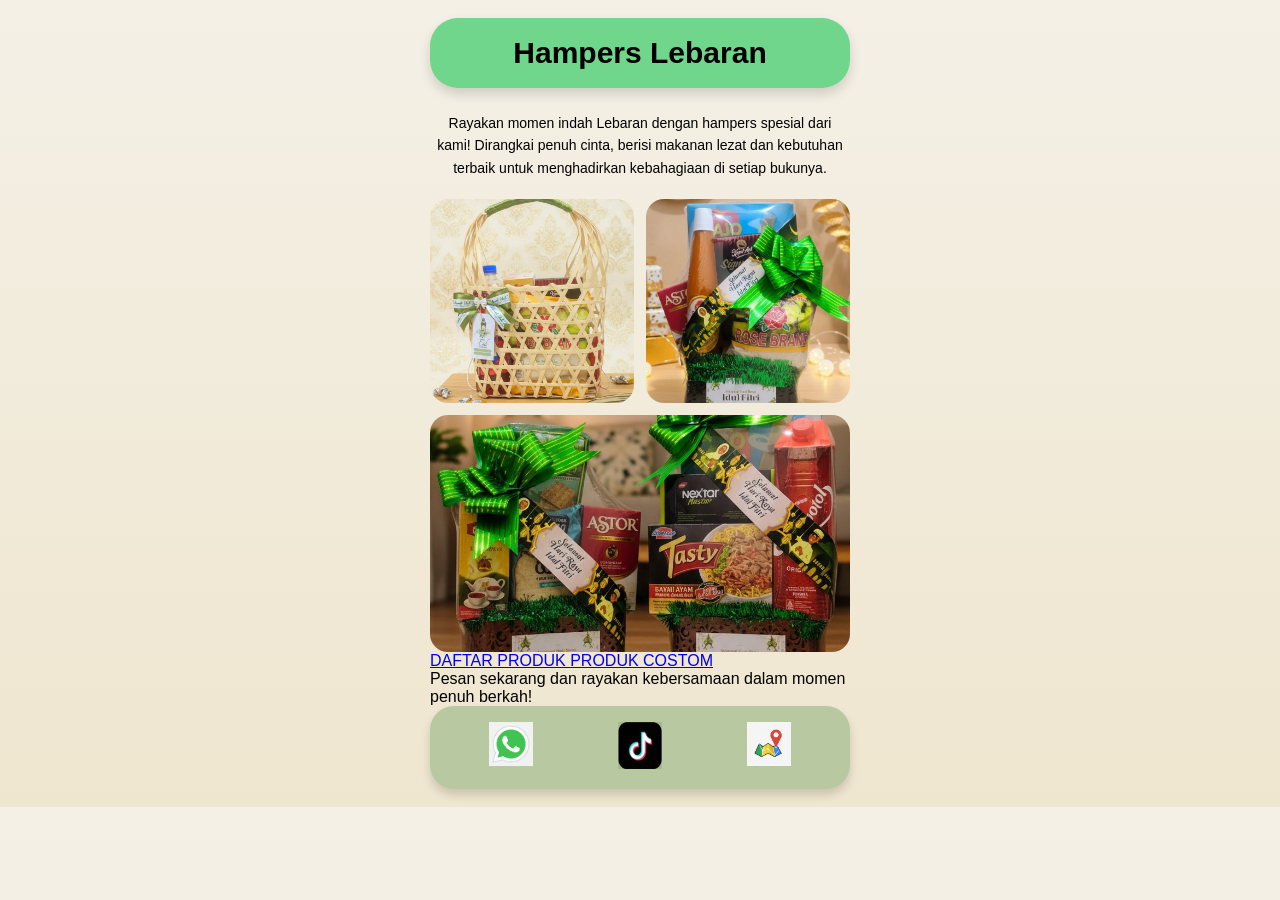
==== commit e75d7d99: "Update index.html" ====
--- a/index.html
+++ b/index.html
@@ -32,18 +32,18 @@
     <img src="assets/img/home/3.jpg" alt="Hampers Besar">
   </div>
 
-  <!-- MENU -->
-  <div class="menu">
-    <a href="daftar-produk.html" class="menu-item">
-      <img src="assets/img/home/daftar.jpg">
-      <span>DAFTAR PRODUK</span>
-    </a>
+<!-- MENU -->
+<div class="menu-text">
 
-    <a href="produk-costom.html" class="menu-item">
-      <img src="assets/img/home/produkcostom.jpg">
-      <span>PRODUK COSTOM</span>
-    </a>
-  </div>
+  <a href="daftar-produk.html" class="menu-btn">
+    DAFTAR PRODUK
+  </a>
+
+  <a href="produk-costom.html" class="menu-btn">
+    PRODUK COSTOM
+  </a>
+
+</div>
 
   <!-- CTA -->
   <p class="cta">
--- a/assets/css/style.css
+++ b/assets/css/style.css
@@ -1,40 +1,341 @@
-/* ===== GRID FINAL REFINED (MASKOOLIN STYLE) ===== */
-.grid-lebaran{
-  flex:1;
-  display:grid;
-  grid-template-columns:1fr 1fr;
-  gap:20px;
-  padding:26px 22px 18px;
-}
-
-/* KARTU */
-.grid-lebaran .item{
-  background:#ffffff;
-  border-radius:22px;
-  padding:12px;
-  box-shadow:
-    0 8px 18px rgba(0,0,0,.05),
-    inset 0 0 0 1px #f0f0f0;
-  transition:transform .2s ease;
-}
-
-/* FRAME FOTO */
-.grid-lebaran .thumb{
-  width:100%;
-  height:72px; 
+/* =====================
+   RESET & BASE
+===================== */
+* {
+  box-sizing: border-box;
+  margin: 0;
+  padding: 0;
+  font-family: Arial, Helvetica, sans-serif;
+}
+
+body {
+  background: linear-gradient(#f4f0e6, #efe6cf);
+  padding: 18px;
+  color: #000;
+}
+
+/* =====================
+   CONTAINER
+===================== */
+.container {
+  max-width: 420px;
+  margin: auto;
+}
+
+.detail-desc h3 {
+  font-size: 20px;
+  margin-bottom: 10px;
+}
+
+.detail-desc ul {
+  list-style: none;
+  padding-left: 0;
+}
+
+.detail-desc li {
+  font-size: 15px;
+  line-height: 1.8;
+}
+
+/* =====================
+   HEADER
+===================== */
+.header {
+  background: #6fd68c;
+  text-align: center;
+  font-size: 30px;
+  font-weight: bold;
+  padding: 18px;
+  border-radius: 28px;
+  margin-bottom: 24px;
+  box-shadow: 0 6px 12px rgba(0,0,0,.15);
+}
+
+/* =====================
+   HOME DESCRIPTION
+===================== */
+.desc {
+  font-size: 14px;
+  line-height: 1.6;
+  text-align: center;
+  margin-bottom: 20px;
+}
+
+/* =====================
+   HOME GALLERY
+===================== */
+.gallery {
+  display: grid;
+  grid-template-columns: 1fr 1fr;
+  gap: 12px;
+}
+
+.gallery img,
+.gallery-big img {
+  width: 100%;
+  border-radius: 18px;
+  display: block;
+}
+
+.gallery-big {
+  margin-top: 12px;
+}
+
+/* =====================
+   HOME MENU
+===================== */
+.menu {
+  display: flex;
+  justify-content: space-around;
+  margin: 28px 0;
+}
+
+.menu-item {
+  text-decoration: none;
+  color: #000;
+  text-align: center;
+}
+
+.menu-item img {
+  width: 76px;
+}
+
+.menu-item span {
+  display: block;
+  margin-top: 8px;
+  font-weight: bold;
+  font-size: 14px;
+}
+
+/* =====================
+   SOCIAL ICON
+===================== */
+.social {
+  display: flex;
+  justify-content: space-around;
+  background: #b8c9a1;
+  padding: 16px;
+  border-radius: 24px;
+  box-shadow: 0 6px 10px rgba(0,0,0,.15);
+}
+
+.social img {
+  width: 44px;
+}
+
+/* =====================
+   PRODUCT GRID
+===================== */
+.product-grid {
+  display: grid;
+  grid-template-columns: 1fr 1fr;
+  gap: 16px;
+}
+
+/* =====================
+   PRODUCT CARD
+===================== */
+.product-card {
+  background: #fff;
+  border-radius: 24px;
+  padding: 14px;
+  box-shadow: 0 6px 14px rgba(0,0,0,.12);
+  text-align: center;
+  display: flex;
+  flex-direction: column;
+}
+
+.product-card img {
+  width: 100%;
+  border-radius: 18px;
+  margin-bottom: 10px;
+}
+
+.product-name {
+  font-weight: bold;
+  font-size: 15px;
+  margin-bottom: 6px;
+}
+
+.product-price {
+  font-size: 14px;
+  margin-bottom: 12px;
+}
+
+/* BUTTON */
+.product-btn {
+  margin-top: auto;
+  display: block;
+  background: #6fd68c;
+  padding: 10px;
+  border-radius: 14px;
+  font-weight: bold;
+  text-decoration: none;
+  color: #000;
+  box-shadow: 0 4px 8px rgba(0,0,0,.15);
+}
+
+/* =====================
+   DETAIL PRODUK
+===================== */
+.detail-card {
+  background: #fff;
+  border-radius: 32px;
+  padding: 22px;
+  box-shadow: 0 10px 18px rgba(0,0,0,.15);
+}
+
+.detail-card img {
+  width: 100%;
+  border-radius: 24px;
+  margin-bottom: 18px;
+}
+
+.detail-title {
+  font-size: 22px;
+  font-weight: bold;
+  margin-bottom: 10px;
+}
+
+.detail-price {
+  font-size: 18px;
+  margin-bottom: 18px;
+}
+
+.qty-wrap {
+  display: flex;
+  justify-content: center;
+  align-items: center;
+  gap: 14px;
+  margin-bottom: 18px;
+}
+
+.qty-btn {
+  width: 38px;
+  height: 38px;
+  border-radius: 50%;
+  border: none;
+  background: #6fd68c;
+  font-size: 20px;
+  font-weight: bold;
+  cursor: pointer;
+}
+
+.qty-value {
+  font-size: 20px;
+  font-weight: bold;
+}
+
+/* =====================
+   PRODUK KOSTUM
+===================== */
+.custom-desc {
+  text-align: center;
+  font-size: 16px;
+  line-height: 1.6;
+  margin-bottom: 24px;
+}
+
+.custom-card {
+  background: rgba(255,255,255,0.95);
+  border-radius: 36px;
+  padding: 24px;
+  box-shadow: 0 12px 20px rgba(0,0,0,.15);
+}
+
+.custom-label {
+  background: #6fd68c;
+  border-radius: 20px;
+  padding: 12px 18px;
+  font-size: 18px;
+  font-weight: bold;
+  margin-bottom: 18px;
+}
+
+.custom-list {
+  display: grid;
+  grid-template-columns: 1fr 1fr;
+  gap: 14px 24px;
+  margin-bottom: 22px;
+}
+
+.custom-list .item {
+  display: flex;
+  justify-content: space-between;
+  align-items: center;
+  font-size: 18px;
+}
+
+.custom-list input {
+  width: 22px;
+  height: 22px;
+}
+
+/* TEXTAREA */
+.custom-card textarea {
+  width: 100%;
+  height: 90px;
+  border-radius: 24px;
+  border: none;
+  padding: 16px;
+  font-size: 16px;
+  resize: none;
+}
+
+.custom-card textarea::placeholder {
+  color: #aaa;
+}
+
+/* CONFIRM BUTTON */
+.confirm-wrap {
+  margin-top: 26px;
+}
+
+.confirm-btn {
+  width: 100%;
+  background: #6fd68c;
+  border: none;
+  padding: 18px;
+  font-size: 26px;
+  border-radius: 28px;
+  font-weight: bold;
+  box-shadow: 0 10px 18px rgba(0,0,0,.2);
+  cursor: pointer;
+}
+/* =====================
+   PRICE BOX (DETAIL PRODUK)
+===================== */
+.price-box{
+  display:flex;
+  justify-content:center;
+  align-items:center;
+  gap:8px;
+  background:#6fd68c;
+  padding:18px;
+  border-radius:26px;
+  font-weight:bold;
+  text-decoration:none;
+  color:#000;
+  box-shadow:0 8px 16px rgba(0,0,0,.2);
+}
+
+.price-box .rp{
+  font-size:24px;
+}
+
+.price-box .nominal{
+  font-size:36px;
+}
+
+/* INFO MESSAGE */
+.info-message{
+  background:#fff6e5;
+  border-left:6px solid #f0b429;
+  padding:14px 16px;
   border-radius:16px;
-  overflow:hidden;
-  background:#f5f5f5;
-}
-
-/* GAMBAR */
-.grid-lebaran img{
-  width:100%;
-  height:100%;
-  object-fit:cover;
-}
-
-/* HOVER / TAP FEEL (HALUS) */
-.grid-lebaran .item:active{
-  transform:scale(.98);
-}
+  font-size:14px;
+  line-height:1.6;
+  margin-bottom:18px;
+  color:#000;
+  display:none;
+}
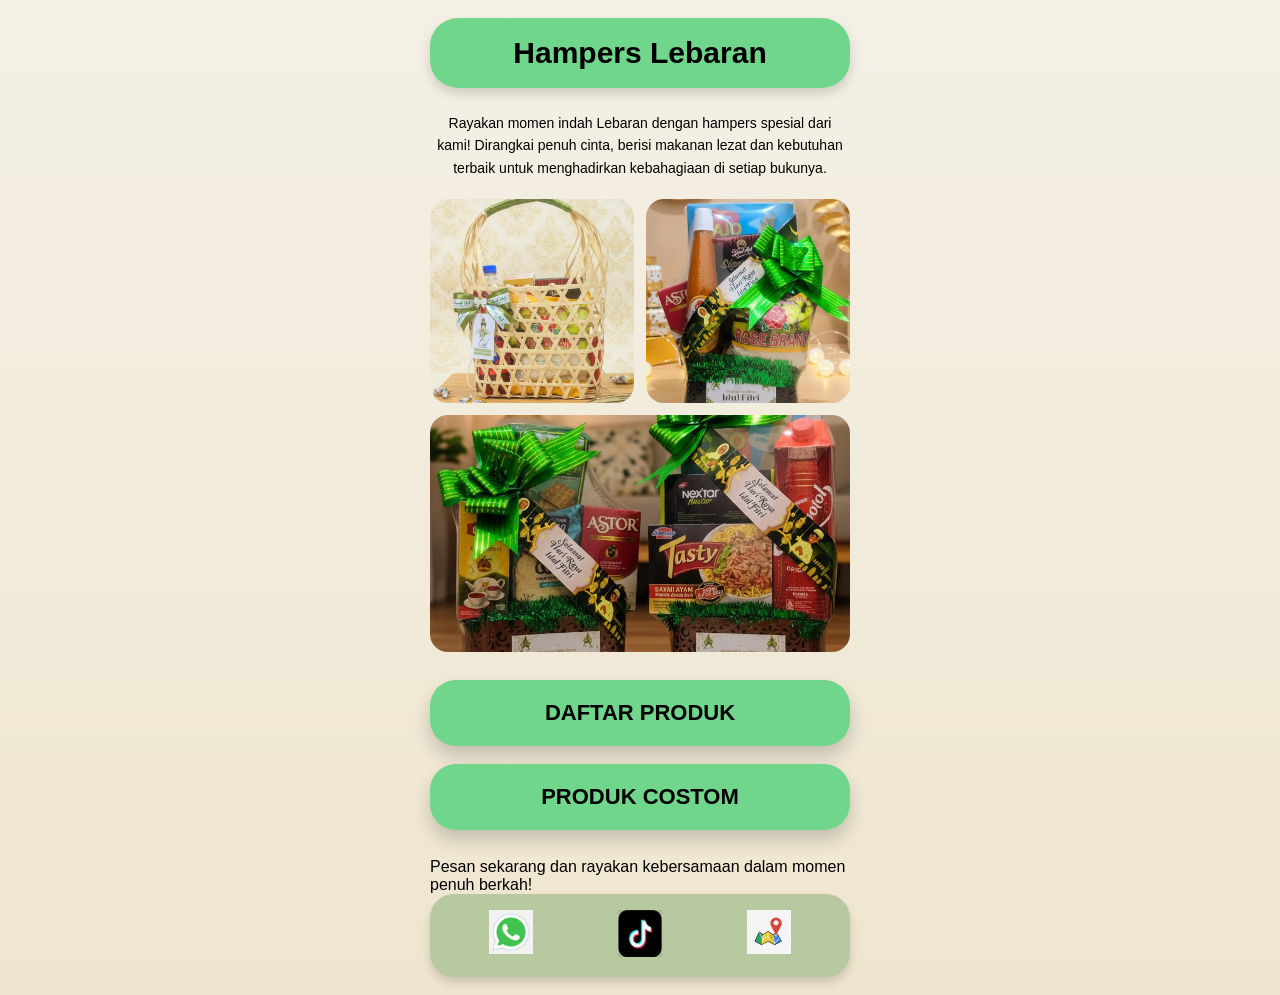
==== commit 4e77df29: "Update index.html" ====
--- a/index.html
+++ b/index.html
@@ -55,7 +55,7 @@
     <a href="https://wa.me/62895339847320" target="_blank">
       <img src="assets/img/home/wa.jpg">
     </a>
-    <a href="https://www.tiktok.com/@usernamekamu" target="_blank">
+    <a href="https://www.tiktok.com/@bejoslalu7" target="_blank">
       <img src="assets/img/home/tik.jpg">
     </a>
     <a href="https://maps.google.com/?q=lokasikamu" target="_blank">
--- a/assets/css/style.css
+++ b/assets/css/style.css
@@ -339,3 +339,30 @@
   color:#000;
   display:none;
 }
+
+/* =====================
+   MENU TOMBOL INDEX
+===================== */
+.menu-text{
+  display:flex;
+  flex-direction:column;
+  gap:18px;
+  margin:28px 0;
+}
+
+.menu-btn{
+  display:block;
+  text-align:center;
+  background:#6fd68c;
+  padding:20px;
+  border-radius:26px;
+  font-size:22px;
+  font-weight:bold;
+  color:#000;
+  text-decoration:none;
+  box-shadow:0 10px 18px rgba(0,0,0,.18);
+}
+
+.menu-btn:active{
+  transform:scale(.97);
+}
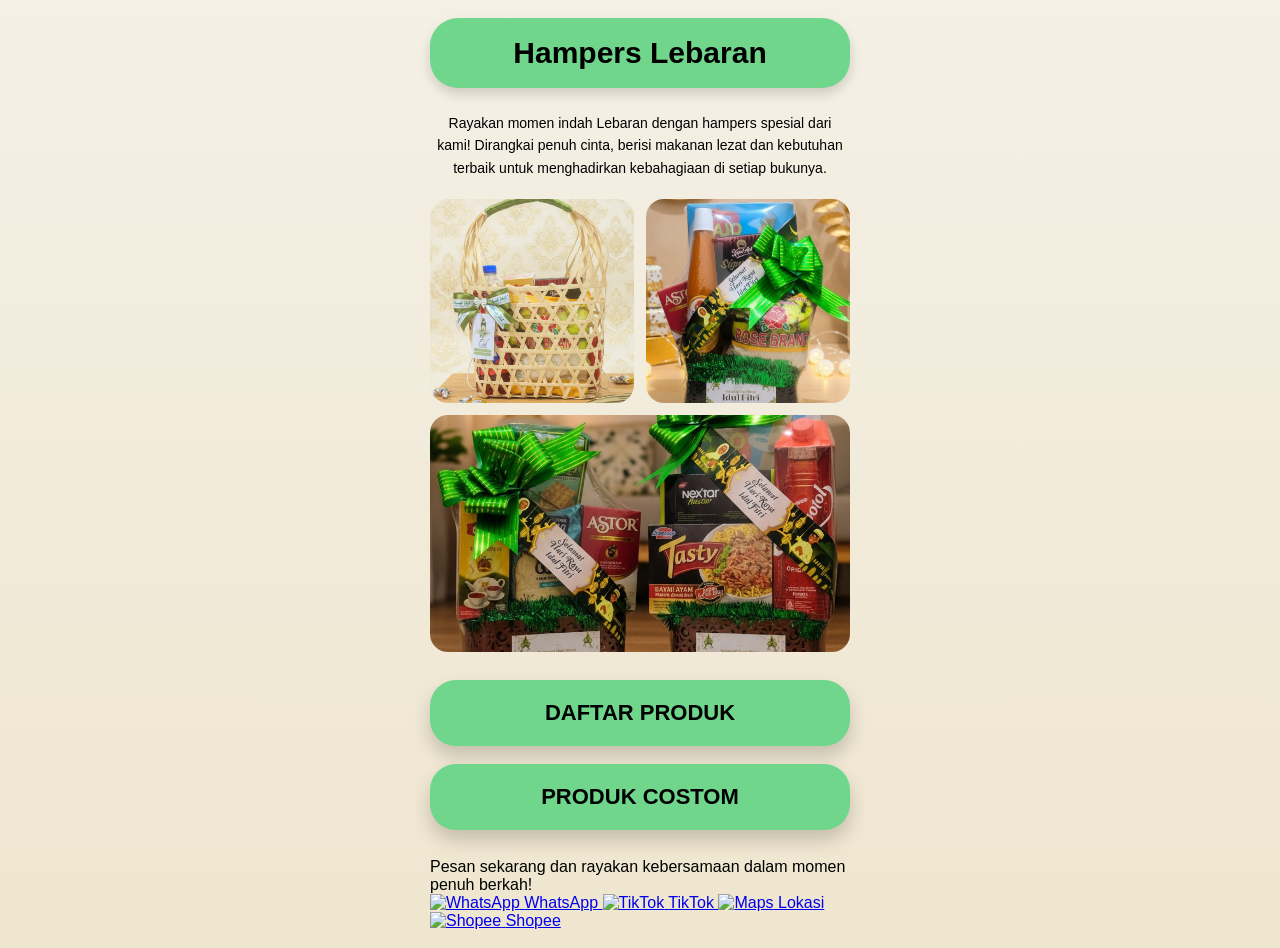
==== commit c9dd4194: "Update index.html" ====
--- a/index.html
+++ b/index.html
@@ -50,18 +50,30 @@
     Pesan sekarang dan rayakan kebersamaan dalam momen penuh berkah!
   </p>
 
-  <!-- SOSIAL -->
-  <div class="social">
-    <a href="https://wa.me/62895339847320" target="_blank">
-      <img src="assets/img/home/wa.jpg">
-    </a>
-    <a href="https://www.tiktok.com/@bejoslalu7" target="_blank">
-      <img src="assets/img/home/tik.jpg">
-    </a>
-    <a href="https://maps.google.com/?q=lokasikamu" target="_blank">
-      <img src="assets/img/home/maps.jpg">
-    </a>
-  </div>
+<!-- FOOTER -->
+<div class="footer-social">
+
+  <a href="https://wa.me/62895339847320?text=mau%20tanya%20soal%20produk" target="_blank" aria-label="WhatsApp">
+    <img src="https://cdn-icons-png.flaticon.com/512/733/733585.png" alt="WhatsApp">
+    <span>WhatsApp</span>
+  </a>
+
+  <a href="https://www.tiktok.com/@bejoslalu7" target="_blank" aria-label="TikTok">
+    <img src="https://cdn-icons-png.flaticon.com/512/3046/3046120.png" alt="TikTok">
+    <span>TikTok</span>
+  </a>
+
+  <a href="https://maps.app.goo.gl/QNhYgE7dqkqPbYNU7" target="_blank" aria-label="Maps">
+    <img src="https://cdn-icons-png.flaticon.com/512/684/684908.png" alt="Maps">
+    <span>Lokasi</span>
+  </a>
+
+  <a href="https://s.shopee.co.id/8pfI48x8Nc" target="_blank" aria-label="Shopee">
+    <img src="https://cdn-icons-png.flaticon.com/512/869/869636.png" alt="Shopee">
+    <span>Shopee</span>
+  </a>
+
+</div>
 
 </div>
 
